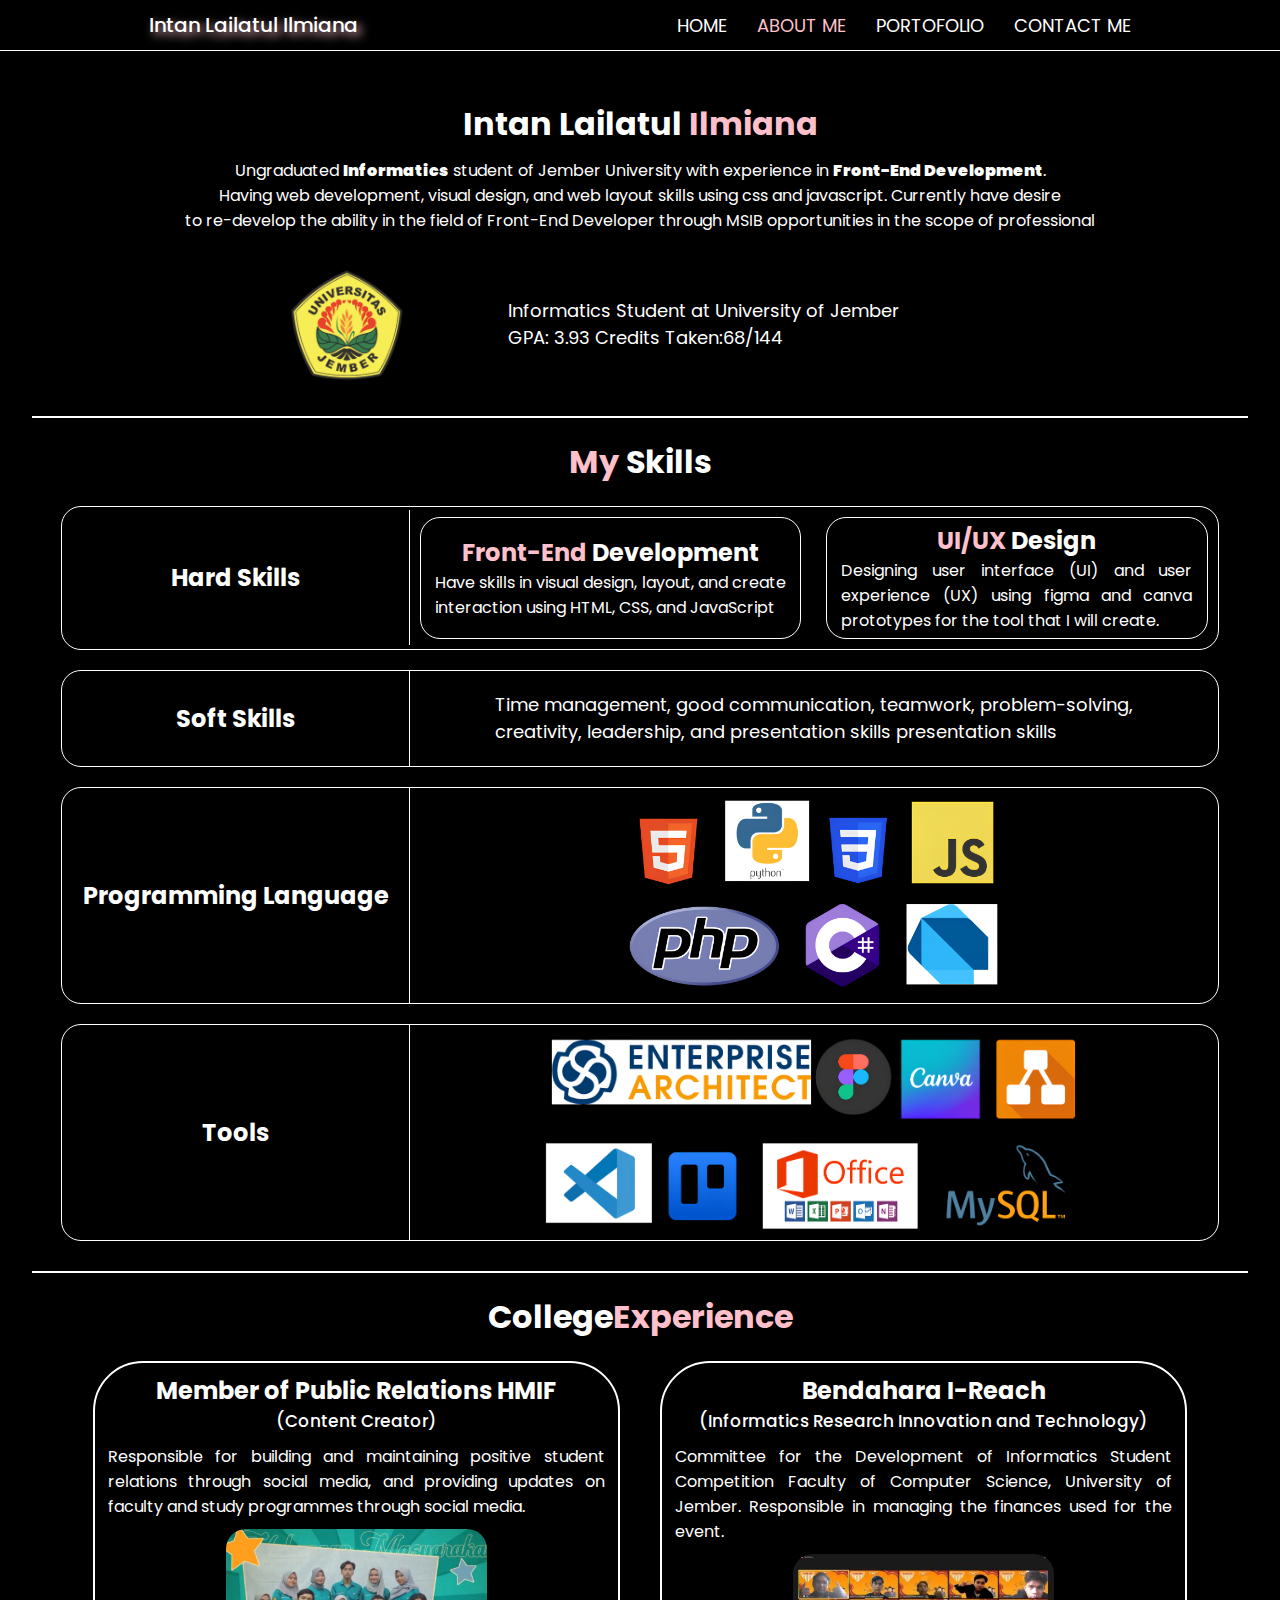
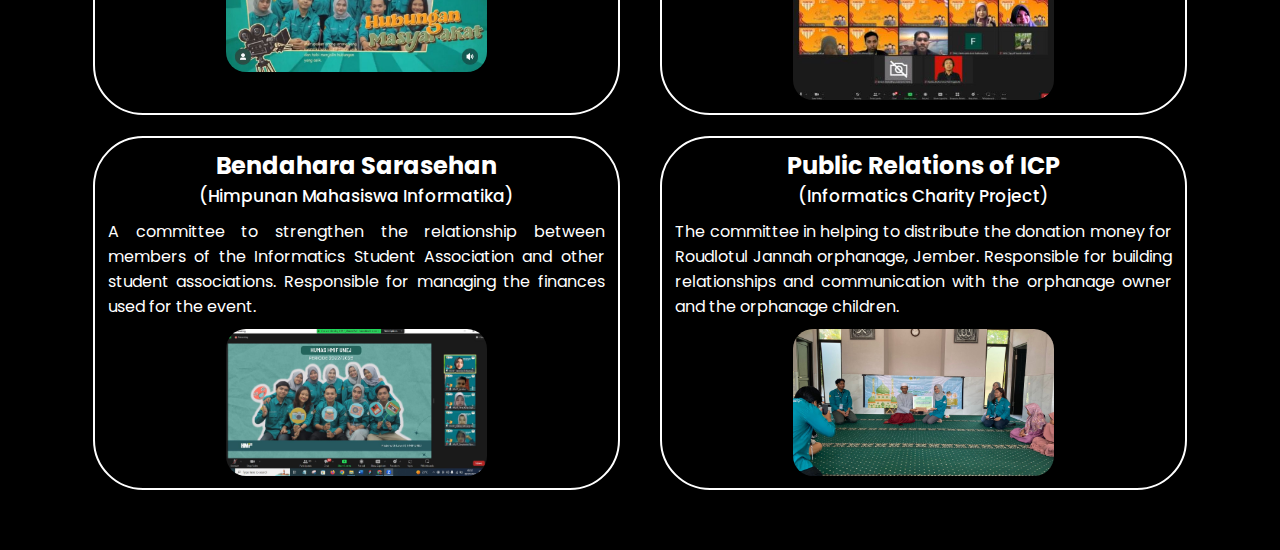
==== public/about.html @ ccb96c55 "personal website" ====
<!DOCTYPE html>
<html lang="en">
<head>
    <meta charset="UTF-8">
    <meta name="viewport" content="width=device-width, initial-scale=1.0">
    <link rel="stylesheet" href="/src/style.css">
    <link href='https://fonts.googleapis.com/css?family=Poppins' rel='stylesheet'>
    <link href="https://fonts.googleapis.com/css2?family=Poppins:wght@400;700&display=swap" rel="stylesheet">
    <link rel="icon" type="image.png" href="images/Baymax.png">
    <title>Intaan Personal Website</title></head>
<body>
    <div class="container">
        <div class="navbar">
            <div class="kiri">
                <p>Intan Lailatul Ilmiana</p>
            </div>
            <div class="kanan">
                <a href="/public/index.html" class="navkanan">HOME</a>
                <a href="/public/about.html" class="navkanan" style="color: pink;">ABOUT ME</a>
                <a href="/public/porto.html" class="navkanan">PORTOFOLIO</a>
                <a href="/public/contact.html" class="navkanan">CONTACT ME</a>
            </div>
        </div>
        <div class="boxabout">
            <div class="namades">
                <h1 class="judul">Intan Lailatul <span>Ilmiana</span></h1>
                <p class="deskripsi">Ungraduated <span>Informatics</span> student of Jember University with experience in <span>Front-End Development</span>.</p>
                <p class="deskripsi">Having web development, visual design, and web layout skills using css and javascript. Currently have desire</p>
                <p class="deskripsi">to re-develop the ability in the field of Front-End Developer through MSIB opportunities in the scope of professional</p>
            </div>
            <div class="univ">
                <img class="logo" src="/images/unej.png" alt="">
                <p class="deskuniv">Informatics Student at University of Jember
                    <br><span>GPA: 3.93 Credits Taken:68/144</span>
                </p>
            </div>
            <div class="skil">
                <div class="skilku">
                    <h1 class="skilkuu"><span>My</span> Skills</h1>
                </div>
                <div class="hard">
                    <h2 class="hskil">Hard Skills</h2>
                    <div class="hskils">
                        <div class="hskilss">
                            <h2><span>Front-End </span> Development</h2>
                            <p class="hskilsss">Have skills in visual design, layout, and create interaction using HTML, CSS, and JavaScript</p>
                        </div>
                        <div class="hskilss">
                            <h2><span>UI/UX</span> Design</h2>
                            <p class="hskilsss">Designing user interface (UI) and user experience (UX) using figma and canva prototypes for the tool that I will create.</p>
                        </div>
                    </div>
                </div>
                <div class="soft">
                    <h2 class="sskil">Soft Skills</h2>
                    <p class="sskils">Time management, good communication, teamwork, problem-solving, 
                        <br>creativity, leadership, and presentation skills presentation skills</p>
                </div>
                <div class="bhsprogram">
                    <h2 class="bprogram">Programming Language</h2>
                    <div class="gambar">
                        <img src="/images/bahasa.png" alt="" class="bprogramm">
                    </div>
                </div>
                <div class="bhsprogram">
                    <h2 class="bprogram">Tools</h2>
                    <div class="gambar">
                        <img src="/images/aplikasi.png" alt="" class="bprogramm">
                    </div>
                </div>
            </div>
            <div class="pengalaman">
                <div class="pengkuliah">
                    <h1 class="collage">College <span> Experience</span></h1>
                </div>
                <div class="isipeng">
                    <div class="atasss">
                        <div class="isiatas">
                            <h2 class="isi1">Member of Public Relations HMIF</h2>
                            <h3 class="isi2">(Content Creator)</h3>
                            <p class="isi3">Responsible for building and maintaining positive student relations through social media,
                                and providing updates on faculty and study programmes through social media.
                                </p>
                            <img class="isi4" src="/images/hmif.jpg" alt="">
                        </div>
                        <div class="isiatas">
                            <h2 class="isi1">Bendahara I-Reach</h2>
                            <h3 class="isi2">(Informatics Research Innovation and Technology)</h3>
                            <p class="isi3">Committee for the Development of Informatics Student Competition Faculty of Computer
                                Science, University of Jember. Responsible in managing the finances used for the event.</p>
                            <img class="isi4" src="/images/ireach.jpg" alt="">
                        </div>
                    </div>
                    <div class="bawahhh">
                        <div class="isibawah">
                            <h2 class="isi1">Bendahara Sarasehan</h2>
                            <h3 class="isi2">(Himpunan Mahasiswa Informatika)</h3>
                            <p class="isi3">A committee to strengthen the relationship between members of the Informatics Student Association
                                and other student associations. Responsible for managing the finances used for the event.</p>
                            <img class="isi4" src="/images/sarasehan.jpg" alt="">
                        </div>
                        <div class="isibawah">
                            <h2 class="isi1">Public Relations of ICP </h2>
                            <h3 class="isi2">(Informatics Charity Project)</h3>
                            <p class="isi3">The committee in helping to distribute the donation money for Roudlotul Jannah orphanage, Jember.
                                Responsible for building relationships and communication with the orphanage owner and the
                                orphanage children.</p>
                            <img class="isi4" src="/images/icp.jpg" alt="">
                        </div>
                    </div>
                </div>
            </div>
        </div>
    </div>
</body>
</html>
---- src/style.css ----
*{
    margin: 0;
    padding: 0;
    font-family: "Poppins";
}
body{
    width: 100%;
    height: 100%;
    background-color: black;
    justify-content: center;
    align-items: center;
}
.container{
    /* background-color: red; */
    width: 100%;
    height: 200px;
    display: flex;
    justify-content: center;
}
.navbar{
    background-color: black;
    width: 100%;
    height: 50px;
    border-bottom: 1.5px solid white;
    font-size: 18px;
    display: flex;
    align-items: center;
    flex-direction: row;
    justify-content: space-around;
    list-style: none;
    gap: 1.2rem;
    position: fixed;
}
.kiri{
    /* background-color: green; */
    font-weight: 500;
    color: white;
    font-size: 20px;
    text-shadow: 4px 4px 10px pink;
}
.kanan{
    /* background-color: pink; */
    display: flex;
    gap: 30px;
    justify-content: space-around;
    align-items: center;
}
.navkanan{
    /* padding-right: 30px; */
    text-decoration: none;
    font-weight: 400;
    color: white;
}
.navkanan:hover{
    color: pink;
    border-bottom: 1px solid pink;
}
.isi{
    display: flex;
    width: 100%;
    height: 100vh;
    justify-content: space-around;
    align-items: center;
    /* background-color:antiquewhite; */
}
.isi .kiri{
    width: 35%;
    height: 100vh;
    display: flex;
    flex-direction: column;
    justify-content: center;
    align-items: center;
    /* background-color: yellow; */
}
.isi .kiri .intan{
    display: flex;
    width: 90%;
    height: auto;
    justify-content: center;
    align-items: center;
}
.isi .kiri .bawah{
    display: flex;
    justify-content: center;
    align-items: center;
    width: 100%;
    height: 20px;
}
.cv{
    display: block;
    color: white;
    background-color: black;
    border: 1px solid white;
    border-radius: 25px;
    padding: 5px 15px;
    margin-top: 20px;
    text-decoration: none;
    box-shadow: 1px 1px 15px pink;
}
.cv:hover{
    color: pink;
    background-color: gray;
}
.isi .kanann{
    display: flex;
    flex-direction: column;
    width: 55%;
    height: 100vh;
    /* background-color: green; */
    justify-content: center;
    text-align: start;
}
.kanann{
    display: flex;
    flex-direction: column;
    justify-content: start;
    text-align: start;
}
.nama{
    display: flex;
    justify-content: start;
    font-size: 45px;
    font-weight: 600;
    color: white;
}
.nama span {
    margin-left: 7px;
    color: pink;
}
.deskrip{
    color: white;

}
.sosmed{
    /* background-color: yellow; */
    display: flex;
    flex-direction: column;
    padding-top: 40px;
    gap: 30px;
}
.sosmed .atass{
    display: flex;
    align-items: start;
    align-items: center;
    gap: 20px;
}
.insta{
    width: 40px;
    height: auto;
}
.namae{
    display: flex;
    justify-content: center;
    align-items: center;
    color: white;
    background-color: black;
    padding: 5px 15px;
    border: 1px solid white;
    border-radius: 20px;
    text-align: center;
    margin-right: 65px ;
    text-decoration: none;
    box-shadow: 1px 1px 15px pink;
    /* text-align: center; */
}
.namae:hover{
    color: pink;
    background-color: gray;
}
.github{
    display: flex;
    width: 40px;
    height: auto;
}
.sosmed .bawahh{
    display: flex;
    align-items: start;
    align-items: center;
    gap: 20px;
}
.linke{
    display: flex;
    width: 40px;
    height: auto;
}

/* Bagian Contact */
.contactbox{
    /* background-color: yellow; */
    width: 100%;
    height: 100vh;
    display: flex;
    flex-direction: column;
    justify-content:center;
    align-items: center;
}
.contactbox .aatas{
    display: flex;
    font-size: 30px;
    color: white;
    cursor: pointer;
    margin-top: 50px;
}
.contactbox .ttengah{
    display: flex;
    font-size: 30px;
    color: pink;
    margin-bottom: 50px;
}
.aatas:hover{
    color: pink;
    text-shadow: 1px 1px 15px red;
}
.ttengah:hover{
    color: white;
    text-shadow: 1px 1px 15px pink;
}
.contactbox .bbawah{
    display: flex;
    flex-direction: row;
    justify-content: space-around;
    align-items: center;
    width: 100%;
    height: 400px;
    /* background-color: yellow; */
    /* gap: 50px; */
}
.bbawah .kirii{
    display: flex;
    flex-direction: column;
    justify-content: center;
    align-items: center;
    width: 30%;
    height: 350px;
    border: 3px solid white;
    border-radius: 50px;
    background-color: black;
}
.bbawah .tengahh{
    display: flex;
    flex-direction: column;
    justify-content: center;
    align-items: center;
    width: 30%;
    height: 350px;
    border: 3px solid white;
    border-radius: 50px;
    background-color: black;
}
.bbawah .kanann{
    display: flex;
    flex-direction: column;
    justify-content: center;
    align-items: center;
    width: 30%;
    height: 350px;
    border: 3px solid white;
    border-radius: 50px;
    background-color: black;
}
.tlp{
    display: flex;
    justify-content: center;
    align-items: center;
    width: 80px;
    height: auto;
}
.namaee{
    color: white;
    font-size: 20px;
    padding-top: 20px;
}
.akun{
    color: white;
    font-size: 15px;
    padding-top: 15px;
    padding-bottom: 40px;
}
.btnklik{
    color: white;
    background-color: black;
    border: 2px solid white;
    border-radius: 30px;
    padding: 8px 20px;
    text-decoration: none;
    box-shadow: 1px 1px 15px pink;
}
.btnklik:hover{
    color: pink;
    background-color: gray;   
}

/* ABOUT ME */
.boxabout{
    /* background-color: green; */
    width: 95%;
    height: 2150px;
    display: flex;
    flex-direction: column;
    /* justify-content: center; */
    /* align-items: center; */
    gap: 20px;
}
.namades{
    display: flex;
    flex-direction: column;
    justify-content: center;
    align-items: center;
    /* background-color: pink; */
}
.judul{
    margin-top: 100px;
    color: white;
    margin-bottom: 10px;
}
.judul span{
    color: pink;
}
.deskripsi{
    color: white;

}
.deskripsi span{
    font-weight: 900;
}
.univ{
    display: flex;
    justify-content: center;
    align-items: center;
    text-align: start;
    width: 100%;
    height: 150px;
    /* background-color: yellow; */
    gap: 100px;
    padding-bottom: 20px;
    border-bottom: 2px solid white;
    /* padding: 50px; */
}
.univ .logo{
    display: flex;
    /* background-color: pink; */
    width: 10%;
}
.univ .deskuniv{
    /* background-color: red; */
    width: 40%;
    font-size: 18px;
    color: white;
}
.pengalaman{
    display: flex;
    flex-direction: column;
    /* background-color: darkblue; */
    width: 100%;
    height: 900px;
    gap: 20px;
    /* padding-bottom: 50px; */
}
.pengkuliah{
    display: flex;
    justify-content: center;
    align-items: center;
    }
.collage{
    display: flex;
    justify-content: center;
    align-items: center;
    color: white;
}
.collage span{
    color: pink;
}
.isipeng{
    display: flex;
    flex-direction: column;
    /* justify-content: center; */
    align-items: center;
    width: 100%;
    height: auto;
    gap: 20px;
}
.atasss{
    display: flex;
    width: 90%;
    height: 355px;
    /* background-color: bisque; */
    justify-content: center;
    gap: 40px;
    /* align-items: center; */
}
.isiatas{
    display: flex;
    flex-direction: column;
    width: 50%;
    height: 350px;
    /* background-color: blueviolet; */
    border: 2px solid white;
    border-radius: 50px;
    align-items: center;
}
.isiatas:hover{
    background-color: rgb(86, 86, 86);
    cursor:grab;
}
.bawahhh{
    display: flex;
    width: 90%;
    height: 355px;
    /* background-color: bisque; */
    justify-content: center;
    gap: 40px;
}
.isibawah{
    display: flex;
    flex-direction: column;
    width: 50%;
    height: 350px;
    /* background-color: blueviolet; */
    border: 2px solid white;
    border-radius: 50px;
    align-items: center;
}
.isibawah:hover{
    background-color: rgb(86, 86, 86);
    cursor:grab;
}
.isi1{
    display: flex;
    justify-content: center;
    align-items: center;
    padding-top: 10px;
    color: white; 
}
.isi2{
    display: flex;
    justify-content: center;
    font-size: 17px;
    color: white;
    font-weight: 500;
}
.isi3{
    display: flex;
    justify-content: center;
    align-items: center;
    text-align: justify;
    width: 95%;
    padding-top: 10px;
    padding-bottom: 10px;
    color: white;
}
.isi4{
    display: flex;
    justify-content: center;
    align-items: center;
    width: 50%;
    height: auto;
    border-radius: 20px;
}
.skil{
    display: flex;
    flex-direction: column;
    width: 100%;
    height: auto;
    /* background-color:brown; */
    justify-content: center;
    align-items: center;
    gap: 20px;
    padding-bottom: 30px;
    border-bottom: 2px solid white;
}
.skilku{
    display: flex;
    justify-content: center;
    color: white;
}
.skilkuu span{
    color: pink;
}
.hard{
    display: flex;
    /* flex-direction: column; */
    justify-content: center;
    align-items: center;
    text-align: center;
    width: 95%;
    height: auto;
    border: 1px solid white;
    border-radius: 20px;
    /* background-color: yellow; */
}
.hskil{
    display: flex;
    width: 30%;
    height: auto;
    color: white;
    border-right: 1px solid white;
    padding-top: 50px;
    padding-bottom: 50px;
    /* background-color: black; */
    justify-content: center;
    align-items: center;
}
.hskils{
    display: flex;
    flex-direction: row;
    width: 70%;
    height: auto;
    gap: 5px;
}
.hskilss{
    display: flex;
    flex-direction: column;
    color: white;
    width: 50%;
    height: auto;
    border: 1px solid white;
    border-radius: 20px;
    margin: 10px;
    padding: 5px;
    justify-content: center;
    align-items: center;
}
.hskilss span{
    color: pink;
}
.hskilsss{
    display: flex;
    width: 95%;
    justify-content: center;
    align-items: center;
    text-align: justify;
}
.soft{
    display: flex;
    /* flex-direction: column; */
    justify-content: center;
    align-items: center;
    text-align: center;
    width: 95%;
    height: auto;
    border: 1px solid white;
    border-radius: 20px;   
}
.sskil{
    display: flex;
    width: 30%;
    border-right: 1px solid white;
    justify-content: center;
    align-items: center;
    color: white;
    padding-top: 30px;
    padding-bottom: 30px;
}
.sskils{
    display: flex;
    font-size: 18px;
    width: 70%;
    color: white;
    text-align: start;
    justify-content: center;
    /* padding-left:20px ; */
}
.bhsprogram{
    display: flex;
    justify-content: center;
    align-items: center;
    text-align: center;
    width: 95%;
    height: auto;
    border: 1px solid white;
    border-radius: 20px;
}
.bprogram{
    display: flex;
    width: 30%;
    height: auto;
    color: white;
    border-right: 1px solid white;
    justify-content: center;
    align-items: center;
    padding-top: 90px;
    padding-bottom: 90px;
}
.gambar{
    display: flex;
    justify-content: center;
    width: 70%;
    height: auto;
}
.bprogramm{
    display: flex;
    justify-content: center;
    height: 200px;
    width: auto;
}

/* PORTOFOLIO */
.porto{
    display: flex;
    color: white;
    flex-direction: column;
    width: 90%;
    height: 750px;
    /* justify-content: center; */
    align-items: center;
    /* background-color: brown; */
    gap: 30px;
}
.ataz{
    display: flex;
    justify-content: center;
    align-items: center;
    margin-top: 80px;
}
.ataz span{
    color: pink;
}
.tenggah{
    display: flex;
    justify-content: center;
    align-items: center;
    width: 95%;
    height: auto;
    gap: 20px;
}
.kwiri{
    display: flex;
    flex-direction: column;
    width: 50%;
    height: 250px;
    border: 2px solid white;
    border-radius: 40px;
    justify-content: center;
    align-items: center;
    text-align: center;
    gap: 10px;
}
.kwanan{
    display: flex;
    flex-direction: column;
    width: 50%;
    height: 250px;
    border: 2px solid white;
    border-radius: 40px;
    justify-content: center;
    align-items: center;
    text-align: center;
    gap: 10px;
}
.portoisi{
    display: flex;
    color: pink;
}
.portoizi{
    display: flex;
    font-size: 18px;
    font-weight: 300;
}
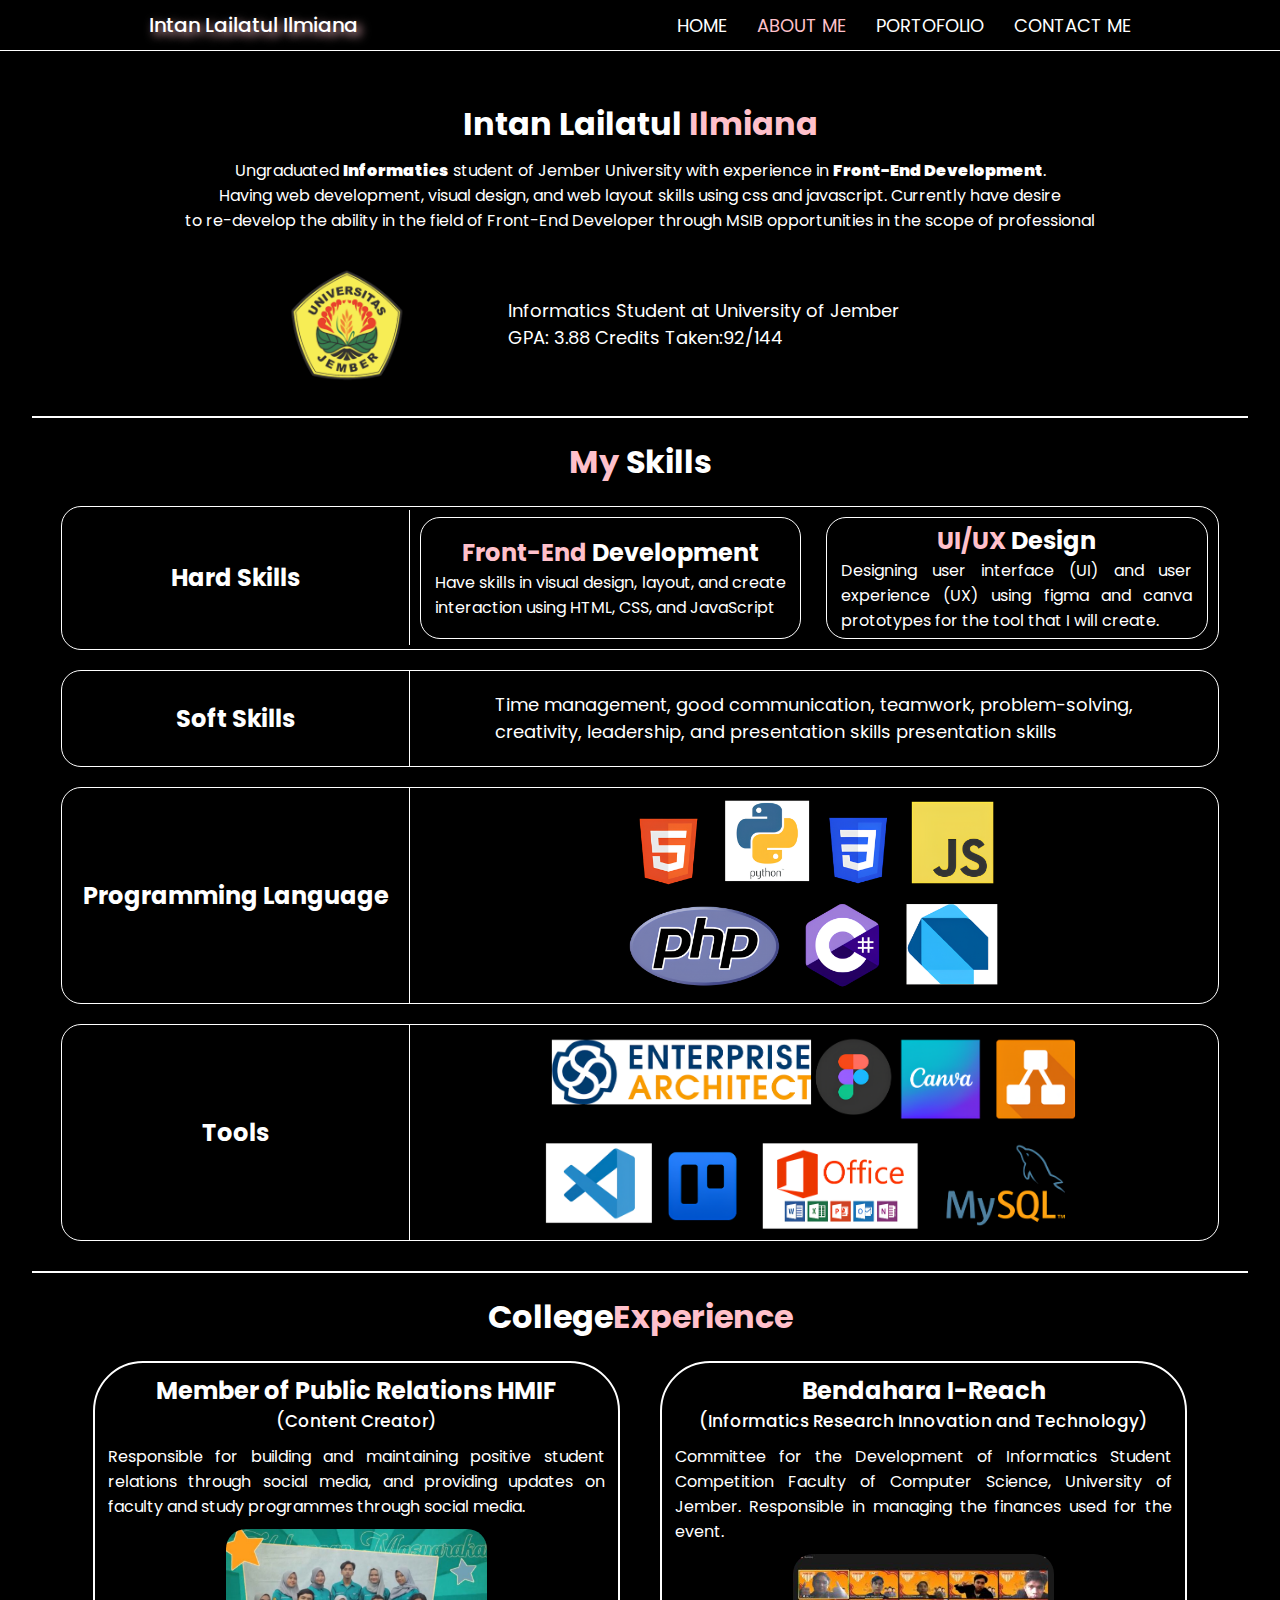
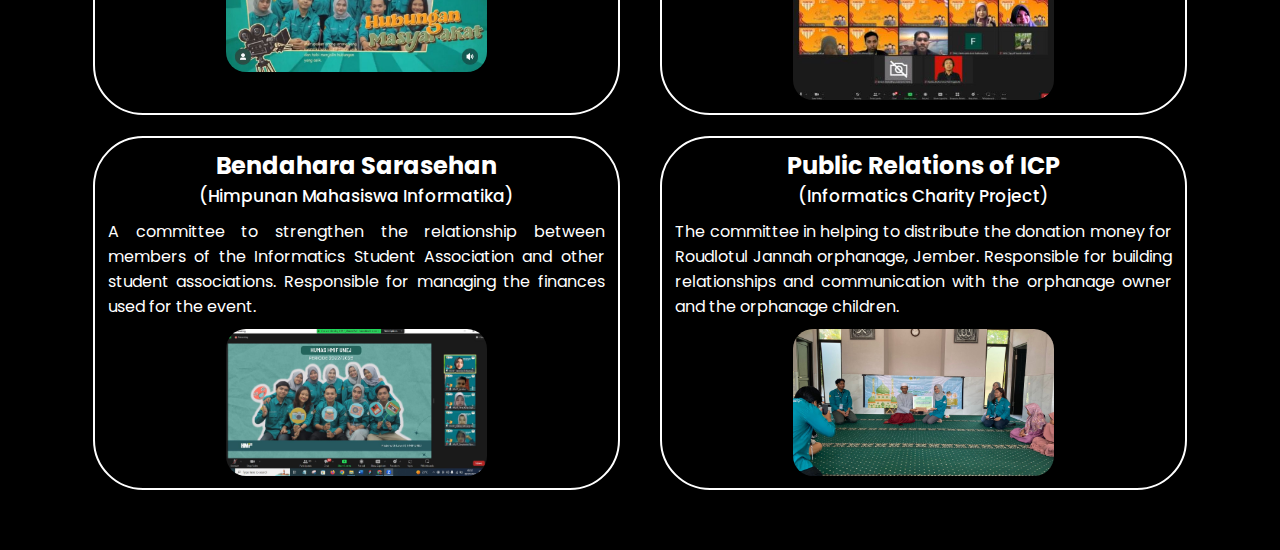
==== commit b7aeb295: "Personal website terbaru" ====
--- a/public/about.html
+++ b/public/about.html
@@ -31,7 +31,7 @@
             <div class="univ">
                 <img class="logo" src="/images/unej.png" alt="">
                 <p class="deskuniv">Informatics Student at University of Jember
-                    <br><span>GPA: 3.93 Credits Taken:68/144</span>
+                    <br><span>GPA: 3.88 Credits Taken:92/144</span>
                 </p>
             </div>
             <div class="skil">
--- a/src/style.css
+++ b/src/style.css
@@ -655,4 +655,243 @@
     display: flex;
     font-size: 18px;
     font-weight: 300;
+}
+
+@media (max-width: 500px){
+    body{
+        display: flex;
+        width: 100%;
+        height: 100%;
+        /* background-color: yellow; */
+    }
+    .container{
+        width: 100vh;
+    }
+    .navbar{
+        display: flex;
+        /* justify-content: space-between; */
+        /* height: 70px; */
+        font-size: 15px;
+        width: 100%;
+        gap:0 ;
+        position: fixed;
+        /* margin: 0; */
+        /* padding: 0 800px; */
+    }
+    .kiri{
+        display: none;
+    }
+    .kanan{
+        display: flex;
+        width: 100%;
+        gap:0 ;
+    }
+    .isi{
+        display: flex;
+        flex-direction: column;
+        gap: 50px;
+    }
+    .isi .kiri{
+        margin-top:80px ;
+        width: 90%;
+        height: auto;
+    }
+    .isi .kiri .intan{
+        width: 70%;
+        background-color: pink;
+    }
+    .isi .kiri .bawah{
+        width: 70%;
+        font-size: 15px;
+    }
+    .cv{
+        font-size: 15px;
+    }
+    .isi .kanann{
+        width: 90%;
+        gap: 10px;
+    }
+    .nama{
+        font-size: 25px;
+        justify-content: center;
+        /* text-align: center; */
+    }
+    .deskrip{
+        text-align: center;
+    }
+    .sosmed .atass{
+        gap: 2;
+    }
+    .insta{
+        width: 30px;
+        height: auto;
+    }
+    .namae{
+        font-size: 10px;
+    }
+    .github{
+        width: 30px;
+        height: auto;
+    }
+    .sosmed .bawahh{
+        gap: 2;
+        margin-bottom: 20px;
+    }
+    .linke{
+        width: 30px;
+        height: auto;
+    }
+    /* CONTACT */
+    .contactbox .bbawah{
+        flex-direction: column;
+        gap: 10px;
+    }
+    .bbawah .kirii{
+        width: 90%;
+        padding: 10px 0;
+    }
+    .bbawah .tengahh{
+        width: 90%;
+        padding: 10px 0;
+    }
+    .bbawah .kanann{
+        width: 90%;
+        padding: 10px 0;
+    }
+    .akun{
+        padding-bottom: 20px;
+        padding-top: 0;
+    }
+    .tlp{
+        margin-top: 5px;
+        width: 60px;
+    }
+    .namaee{
+        padding-top: 5px;
+    }
+    /* PORTOFOLIO */
+    .porto{
+        width: 100%;
+        height: 100%;
+    }
+    .tenggah{
+        flex-direction: column;
+        width: 90%;
+    }
+    .kwiri{
+        width: 100%;
+    }
+    .kwanan{
+        width: 100%;
+    }
+    /* ABOUT ME */
+    .boxabout{
+        width: 90%;
+        height: auto;
+    }
+    .judul{
+        margin-top: 70px;
+        font-size: 25px;   
+    }
+    .deskripsi{
+        justify-content: center;
+        align-items: center;
+        text-align: center;
+        width: 90%;
+        font-size: 15px;
+    }
+    .univ{
+        gap: 10px;
+    }
+    .univ .logo{
+        width: 20%;
+    }
+    .univ .deskuniv{
+        width: 60%;
+    }    
+    .hard{
+        flex-direction: column;
+        width: 90%;
+        justify-content: center;
+    }
+    .hskil{
+        border-right: none;
+        justify-content: center;
+        width: 100%;
+        padding: 10px;
+    }
+    .hskils{
+        flex-direction: column;
+        width: 90%;
+        justify-content: center;
+        align-items: center;
+        text-align: center;
+    }
+    .hskilss{
+        width: 100%;
+    }
+    .soft{
+        flex-direction: column;
+    }
+    .sskil{
+        border-right: none;
+        padding: 10px;
+        width: 100%;
+    }
+    .sskils{
+        width: 100%;
+        text-align: center;
+        padding-bottom: 5px;
+    }
+    .bhsprogram{
+        flex-direction: column;
+        width: 100%;
+    }
+    .bprogram{
+        width: 100%;
+        border-right: none;
+        padding: 10px;
+    }
+    .bprogramm{
+        width: 100%;
+        height: auto;
+    }
+    .gambar{
+        width: 95%;
+        padding-bottom: 5px;
+    }
+    .isipeng{
+        display: flex;
+        flex-direction: column;
+    }
+    .atasss{
+        width: 100%;
+        height: auto;
+        flex-direction: column;
+        gap: 20px;
+    }
+    .isiatas{
+        width: 100%;
+    }
+    .bawahhh{
+        width: 100%;
+        height: auto;
+        flex-direction: column;
+        gap: 20px;
+    }
+    .isibawah{
+        width: 100%;
+    }
+    .isi1{
+        font-size: 20px;
+    }
+    .isi2{
+        text-align: center;
+    }
+    .collage{
+        font-size: 25px;
+    }
+    .skilkuu{
+        font-size: 30px;
+    }
 }